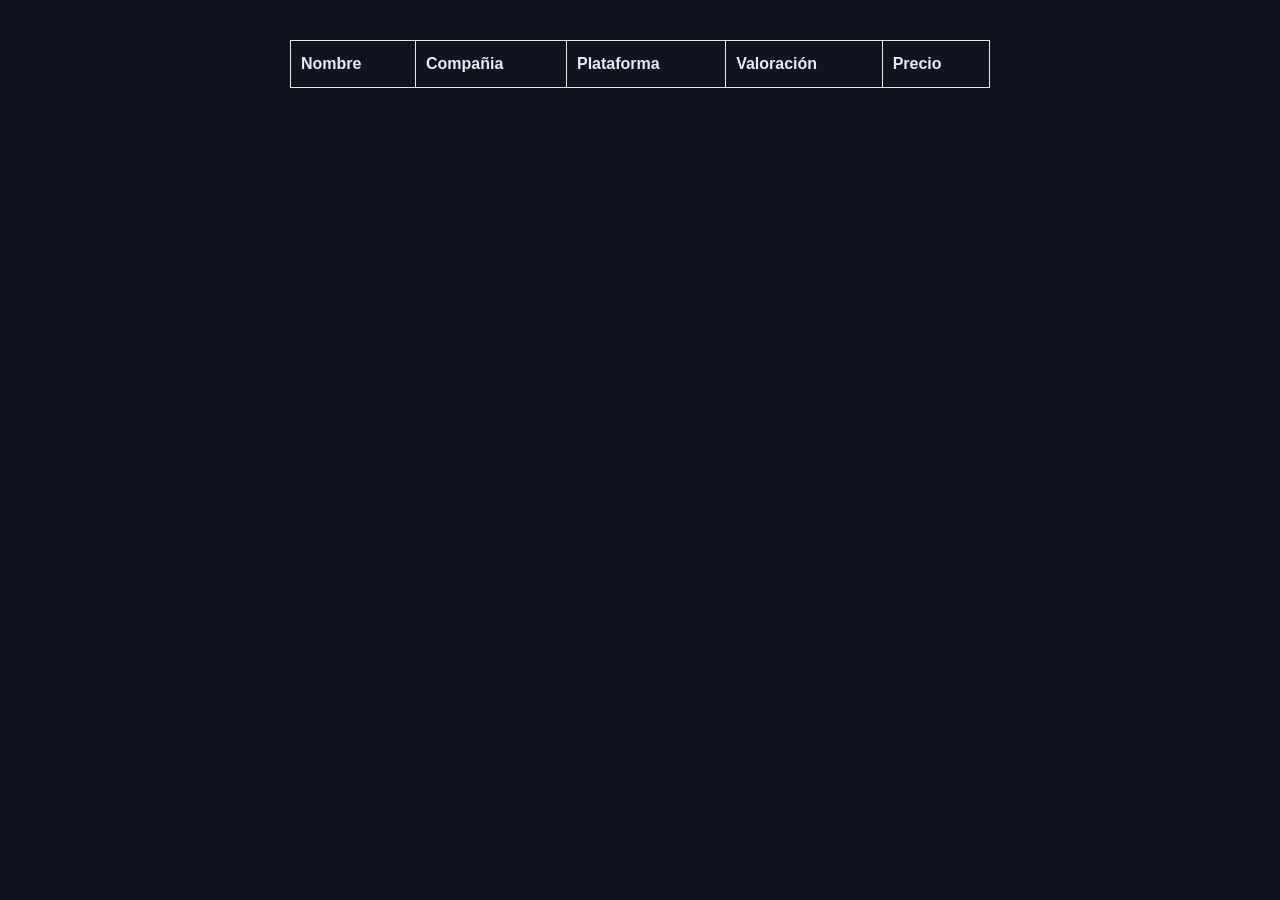
==== index.html @ 77b1aaeb "Añadir espacio en el cuerpo de la tabla de juegos en HTML" ====
<!DOCTYPE html>
<html lang="es">
<head>
<meta charset="UTF-8">
<meta name="viewport" content="width=device-width, initial-scale=1.0">
<link rel="stylesheet" href="estilos.css">
<title>Mi primer script</title>
</head>
<body>
<script src="apps.js"></script>

<table id="tablaJuegos">

  <thead>
    <tr>
      <th>Nombre</th>
      <th>Compañia</th>
      <th>Plataforma</th>
      <th>Valoración</th>
      <th>Precio</th>
    </tr>
  </thead>
  <tbody id="cuerpoTabla">

  </tbody>
</body>
</html>
---- estilos.css ----
body {
font-family: "Segoe UI", system-ui, sans-serif;
background-color: #0f1420;
color: #e8ecf4;
max-width: 700px;
margin: 40px auto;
padding: 0 20px;
line-height: 1.6;
}
h1 {
color: #4f8cff;
}
#boton {
    background-color: #0078d4;
    color: white;
    padding: 12px 20px;
    border: none;
    border-radius: 8px;
    cursor: pointer;
}

#boton:hover {
    background-color: #005a9e;
}
/* Menú */
#menu {
  background-color: #e8dfdf;
  padding: 15px;
     padding: 12px 20px;
    border: none;
    border-radius: 8px;
    cursor: pointer;

}

/* Enlaces */
.enlace {
  color: #58a6ff;
  text-decoration: none;
  margin-right: 15px;
}

/* Hover */
.enlace:hover {
  color: #0b72bb;
  background-color: #0274f6;
  padding: 5px;
  border-radius: 8px;
}
body.tema-claro {
  background-color: #f50000;
  color: #fb0202;
}

body.tema-claro #menu {
  background-color: #58a6ff;
}

body.tema-claro .enlace {
  color: #ee0000;
  
}
.modonoche {
  background-color: #0f1420;
  color: #e8ecf4;
  background-color: #0274f6;
  padding: 5px;
  border-radius: 8px;
}
.tema-claro {
  background-color: #f50000;
  color: #fb0202;
  background-color: #0274f6;
  padding: 5px;
  border-radius: 8px;
}   
/* Selecciona la tabla por su id */
#tablaJuegos {
    width: 100%;
    border-collapse: collapse;
    font-family: Arial, sans-serif;
}

/* Bordes y espacio interior */
#tablaJuegos th,
#tablaJuegos td {
    border: 1px solid #ede6e6;
    padding: 10px;
    text-align: left;
}


/* Efecto cebra */
#tablaJuegos tr:nth-child(even) {
    background-color: #b7b4b4;
}

/* Efecto hover */
#tablaJuegos tr:hover {
    background-color: #e9ece9;
}
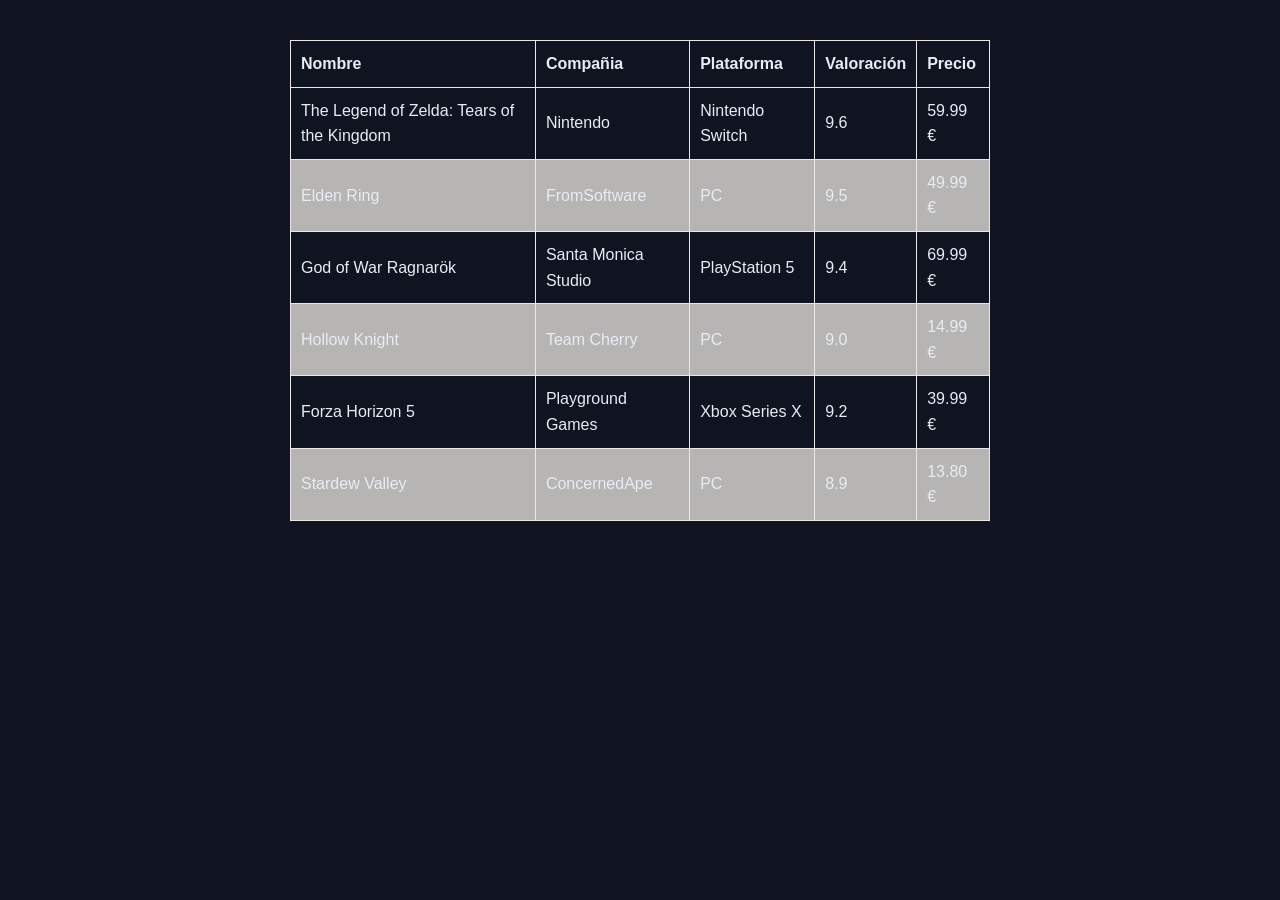
==== commit de11cdad: "Actualizar la tabla de videojuegos con nuevos datos y corregir el precio de Stardew Valley" ====
--- a/index.html
+++ b/index.html
@@ -10,7 +10,6 @@
 <script src="apps.js"></script>
 
 <table id="tablaJuegos">
-
   <thead>
     <tr>
       <th>Nombre</th>
@@ -22,6 +21,48 @@
   </thead>
   <tbody id="cuerpoTabla">
 
+  <tr id="fila1">
+    <td> The Legend of Zelda: Tears of the Kingdom</td>
+    <td>Nintendo</td>
+    <td>Nintendo Switch</td>
+    <td>9.6</td>
+    <td>59.99 €</td>
+  </tr>
+  <tr id="fila2">
+    <td>Elden Ring</td>
+    <td>FromSoftware</td>
+    <td>PC</td>
+    <td>9.5</td>
+    <td>49.99 €</td>
+  </tr>
+  <tr id="fila3">
+    <td> God of War Ragnarök</td>
+    <td>Santa Monica Studio</td>
+    <td>PlayStation 5</td>
+    <td>9.4</td>
+    <td>69.99 €</td>
+  </tr>
+  <tr id="fila4">
+    <td> Hollow Knight</td>
+    <td>Team Cherry</td>
+    <td>PC</td>
+    <td>9.0</td>
+    <td>14.99 €</td>
+  </tr>
+    <tr id="fila5">
+        <td>Forza Horizon 5</td>
+        <td>Playground Games</td>
+        <td>Xbox Series X</td>
+        <td>9.2</td>
+        <td>39.99 €</td>
+    </tr>
+    <tr id="fila6">
+        <td>Stardew Valley</td>
+        <td>ConcernedApe</td>
+        <td>PC</td>
+        <td>8.9</td>
+        <td>13.80 €</td>
+    </tr>
   </tbody>
 </body>
 </html>
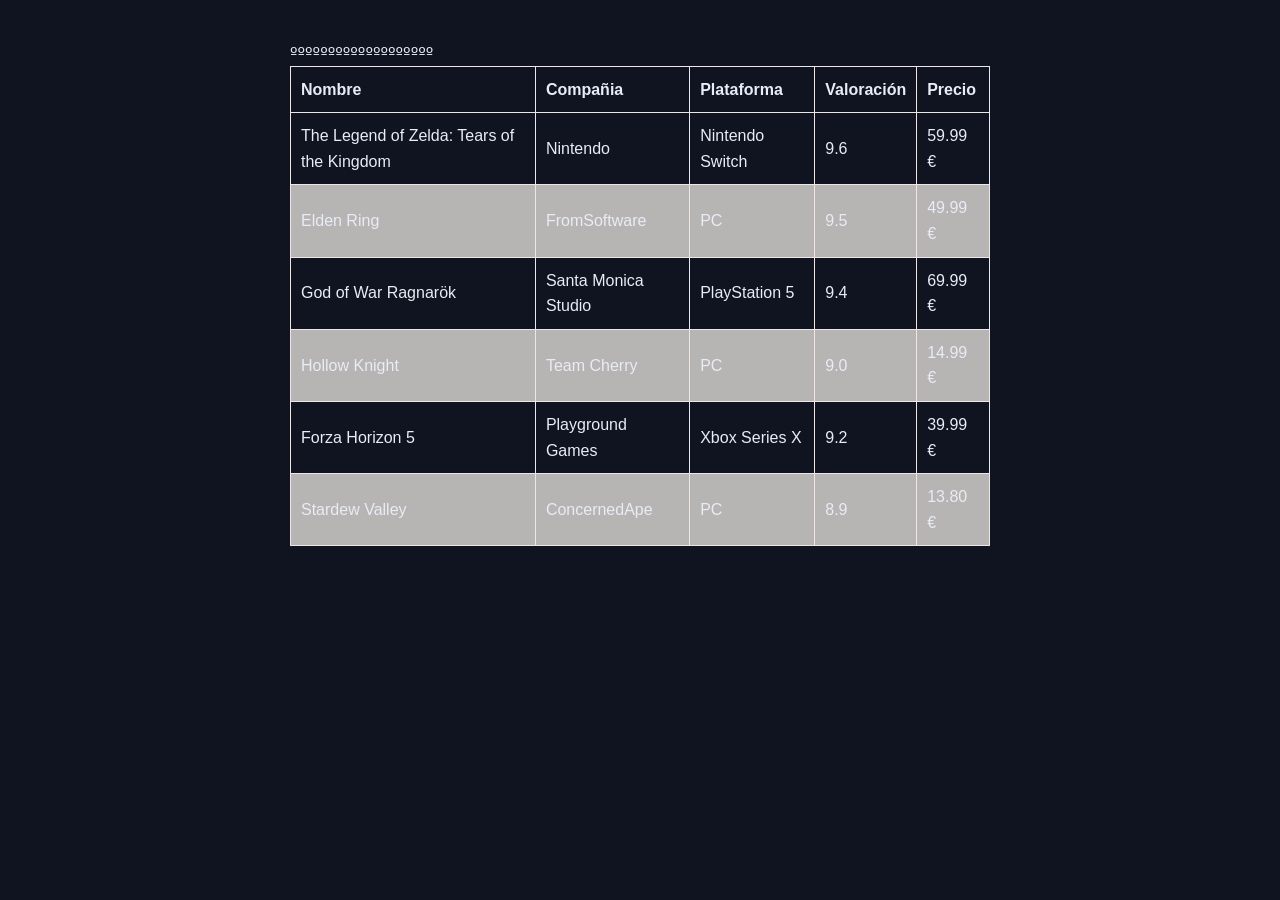
==== commit c5da500d: "Añadir nuevos archivos Bucles.js y reto2.js con lógica de tareas y estructura de bucles" ====
--- a/index.html
+++ b/index.html
@@ -8,7 +8,8 @@
 </head>
 <body>
 <script src="apps.js"></script>
-
+<script src="reto2.js "></script>
+<script src="Bucles.js"></script>
 <table id="tablaJuegos">
   <thead>
     <tr>
@@ -63,6 +64,6 @@
         <td>8.9</td>
         <td>13.80 €</td>
     </tr>
-  </tbody>
+ººººººººººººººººººº  </tbody>
 </body>
 </html>
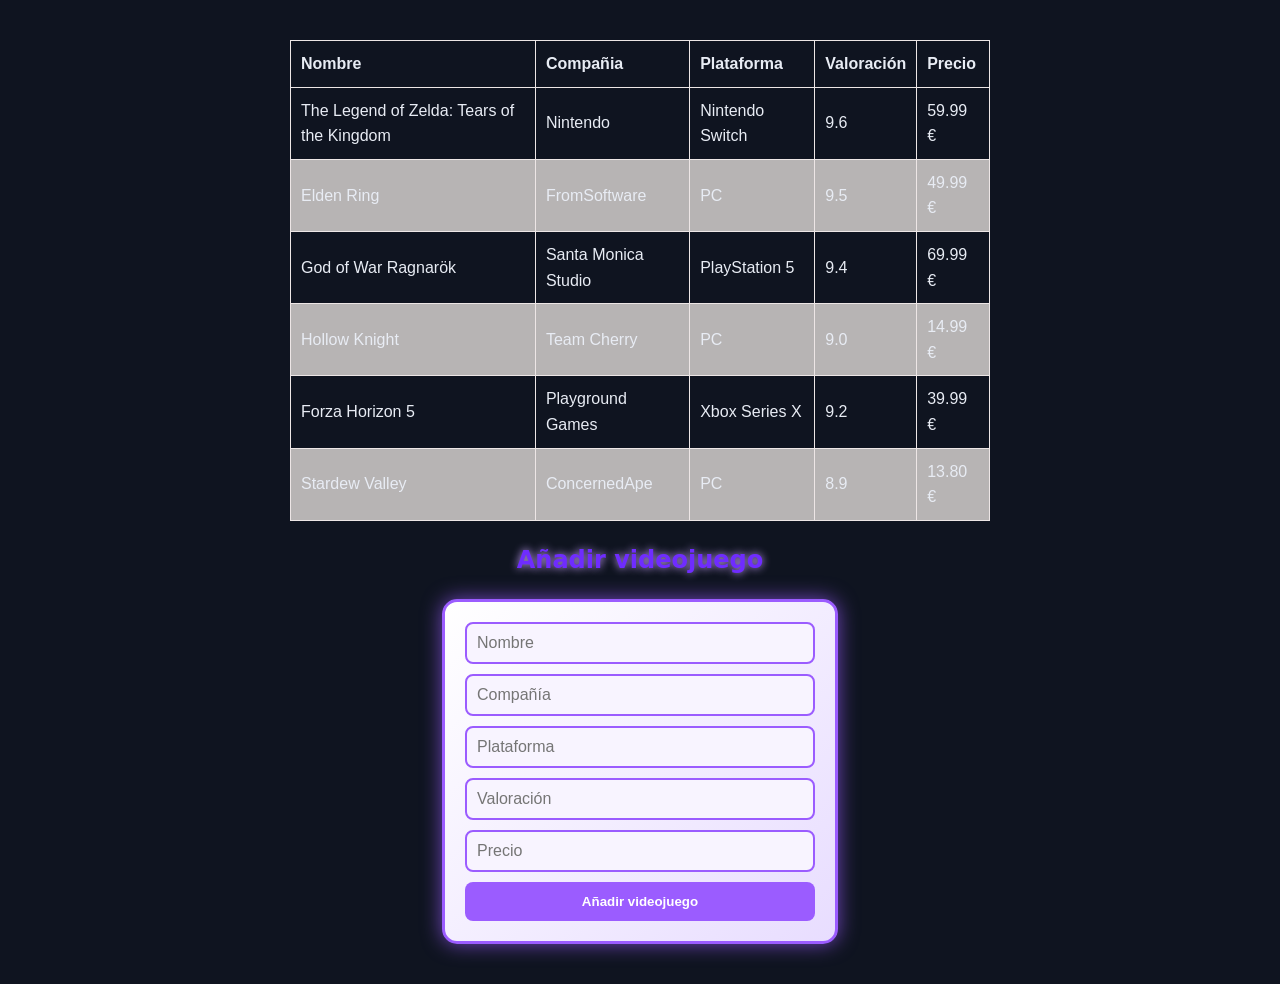
==== commit ac89ada6: "Añadir formulario para añadir videojuegos y lógica de eventos en apps.js; mejorar estilos en estilos" ====
--- a/index.html
+++ b/index.html
@@ -3,6 +3,8 @@
 <head>
 <meta charset="UTF-8">
 <meta name="viewport" content="width=device-width, initial-scale=1.0">
+<!!-- Enlace al archivo de estilos CSS -->
+
 <link rel="stylesheet" href="estilos.css">
 <title>Mi primer script</title>
 </head>
@@ -10,6 +12,7 @@
 <script src="apps.js"></script>
 <script src="reto2.js "></script>
 <script src="Bucles.js"></script>
+<script src="personajes.js"></script>
 <table id="tablaJuegos">
   <thead>
     <tr>
@@ -21,7 +24,6 @@
     </tr>
   </thead>
   <tbody id="cuerpoTabla">
-
   <tr id="fila1">
     <td> The Legend of Zelda: Tears of the Kingdom</td>
     <td>Nintendo</td>
@@ -57,13 +59,26 @@
         <td>9.2</td>
         <td>39.99 €</td>
     </tr>
-    <tr id="fila6">
+        <tr id="fila6">
         <td>Stardew Valley</td>
         <td>ConcernedApe</td>
         <td>PC</td>
         <td>8.9</td>
         <td>13.80 €</td>
     </tr>
-ººººººººººººººººººº  </tbody>
+  </tbody>
+</table>
+
+<h2>Añadir videojuego</h2>
+
+<!-- Formulario para añadir un nuevo videojuego -->
+<form id="formVideojuego">
+    <input type="text" id="nombre" placeholder="Nombre">
+    <input type="text" id="compania" placeholder="Compañía">
+    <input type="text" id="plataforma" placeholder="Plataforma">
+    <input type="number" id="valoracion" placeholder="Valoración">
+    <input type="number" id="precio" placeholder="Precio">
+    <button id="Añadir" type="submit">Añadir videojuego</button>
+</form>
 </body>
 </html>
--- a/estilos.css
+++ b/estilos.css
@@ -102,3 +102,85 @@
     background-color: #e9ece9;
 }
 
+#formVideojuego button {
+    position: relative;
+    padding: 12px;
+    background-color: #9b5cff;
+    color: white;
+    border: none;
+    border-radius: 8px;
+    cursor: pointer;
+    overflow: hidden;
+    transition: 0.3s;
+}
+
+#formVideojuego button:hover {
+    background-color: #6f2cff;
+    box-shadow: 0 0 15px #9b5cff;
+    transform: scale(1.05);
+}
+
+#formVideojuego button::before {
+    content: "🕸️";
+    position: absolute;
+    font-size: 40px;
+    opacity: 0;
+    top: 50%;
+    left: 50%;
+    transform: translate(-50%, -50%) scale(0);
+    transition: 0.4s;
+}
+
+#formVideojuego button:hover::before {
+    opacity: 0.4;
+    transform: translate(-50%, -50%) scale(1.5);
+}
+#formVideojuego {
+    display: flex;
+    flex-direction: column;
+    gap: 10px;
+    width: 350px;
+    margin: 20px auto;
+    padding: 20px;
+    background: linear-gradient(135deg, #ffffff, #e8ddff);
+    border: 3px solid #9b5cff;
+    border-radius: 15px;
+    box-shadow: 0 0 20px rgba(155, 92, 255, 0.7);
+}
+
+#formVideojuego input {
+    padding: 10px;
+    border: 2px solid #9b5cff;
+    border-radius: 8px;
+    background-color: #f8f4ff;
+    color: #2b0a45;
+    font-size: 16px;
+}
+
+#formVideojuego input:focus {
+    outline: none;
+    box-shadow: 0 0 10px #9b5cff;
+}
+
+#formVideojuego button {
+    padding: 12px;
+    background-color: #9b5cff;
+    color: white;
+    border: none;
+    border-radius: 8px;
+    cursor: pointer;
+    font-weight: bold;
+    transition: 0.3s;
+}
+
+#formVideojuego button:hover {
+    background-color: #6f2cff;
+    transform: scale(1.05);
+    box-shadow: 0 0 15px #9b5cff;
+}
+
+h2 {
+    text-align: center;
+    color: #6f2cff;
+    text-shadow: 0 0 8px #c9a3ff;
+}
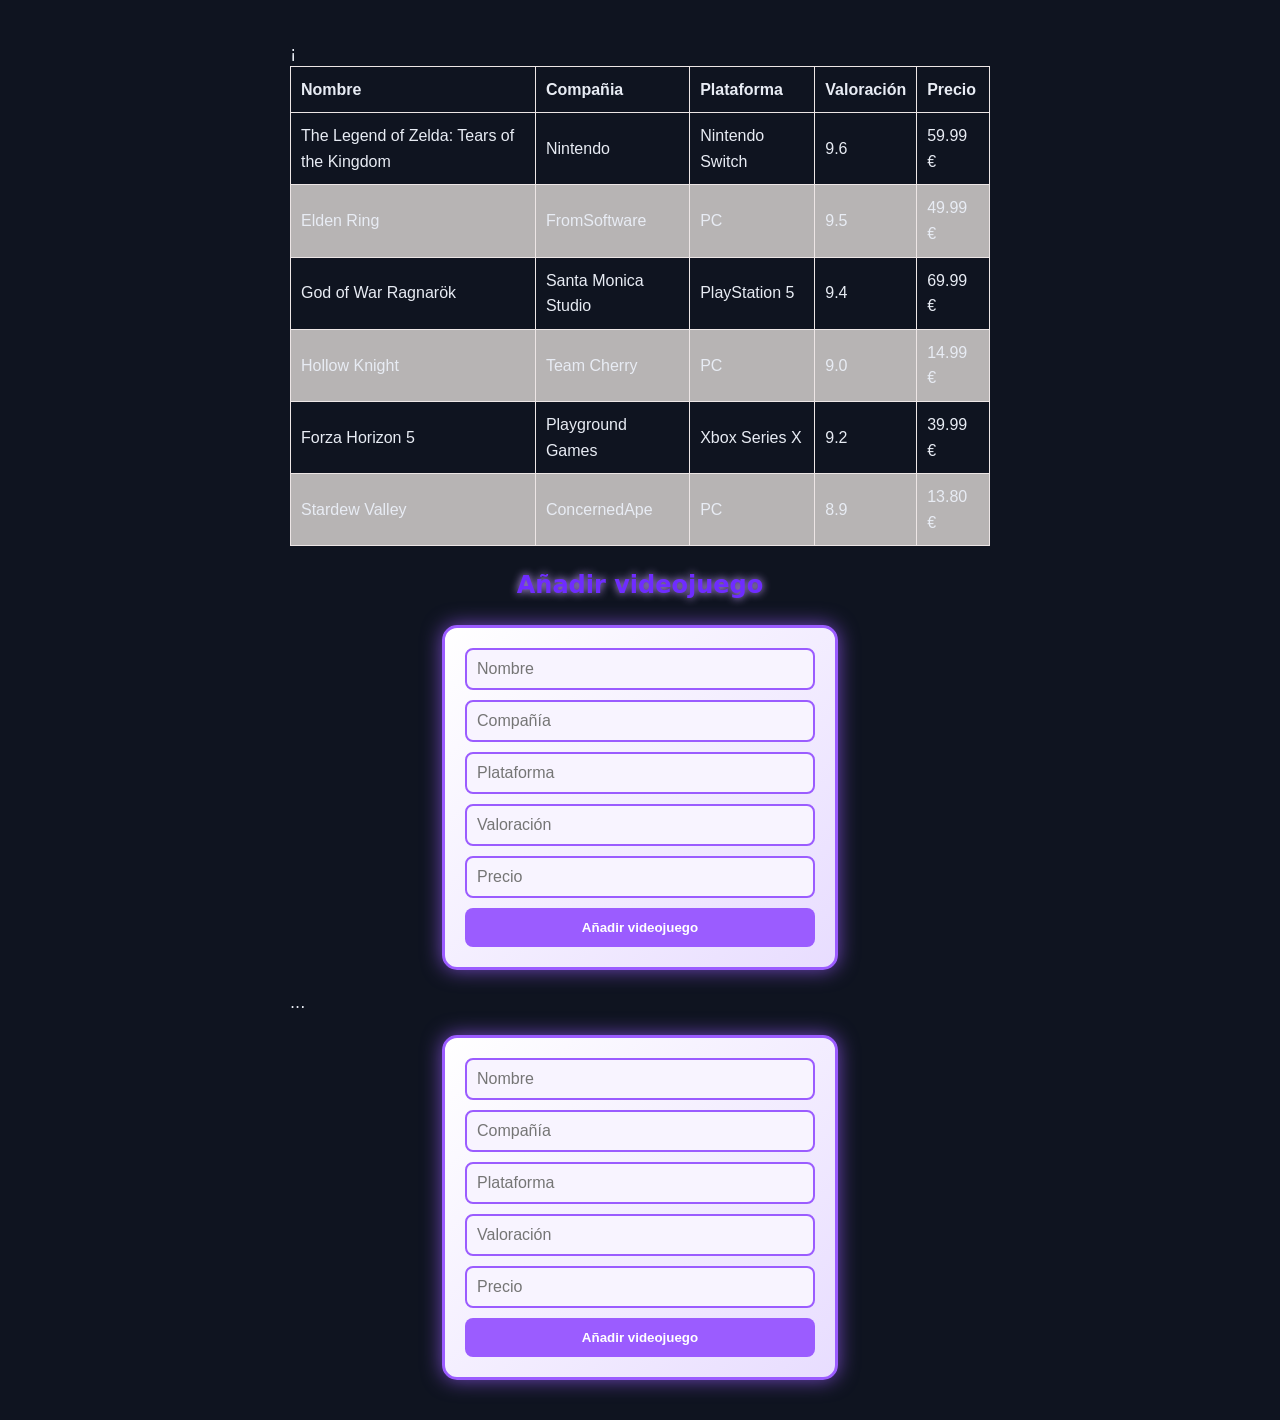
==== commit 856ad4e6: "Reto final: formulario para añadir juegos a la tabla" ====
--- a/index.html
+++ b/index.html
@@ -9,10 +9,7 @@
 <title>Mi primer script</title>
 </head>
 <body>
-<script src="apps.js"></script>
-<script src="reto2.js "></script>
-<script src="Bucles.js"></script>
-<script src="personajes.js"></script>
+¡
 <table id="tablaJuegos">
   <thead>
     <tr>
@@ -78,7 +75,24 @@
     <input type="text" id="plataforma" placeholder="Plataforma">
     <input type="number" id="valoracion" placeholder="Valoración">
     <input type="number" id="precio" placeholder="Precio">
+   <button id="Añadir" type="submit">Añadir videojuego</button>
+</form>
+...
+<form id="formVideojuego">
+    <input type="text" id="nombre" placeholder="Nombre">
+    <input type="text" id="compania" placeholder="Compañía">
+    <input type="text" id="plataforma" placeholder="Plataforma">
+    <input type="number" id="valoracion" placeholder="Valoración">
+    <input type="number" id="precio" placeholder="Precio">
     <button id="Añadir" type="submit">Añadir videojuego</button>
 </form>
+
+<script src="apps.js"></script>
+<script src="reto2.js"></script>
+<script src="Bucles.js"></script>
+<script src="personajes.js"></script>
+
+</body>
+
 </body>
 </html>
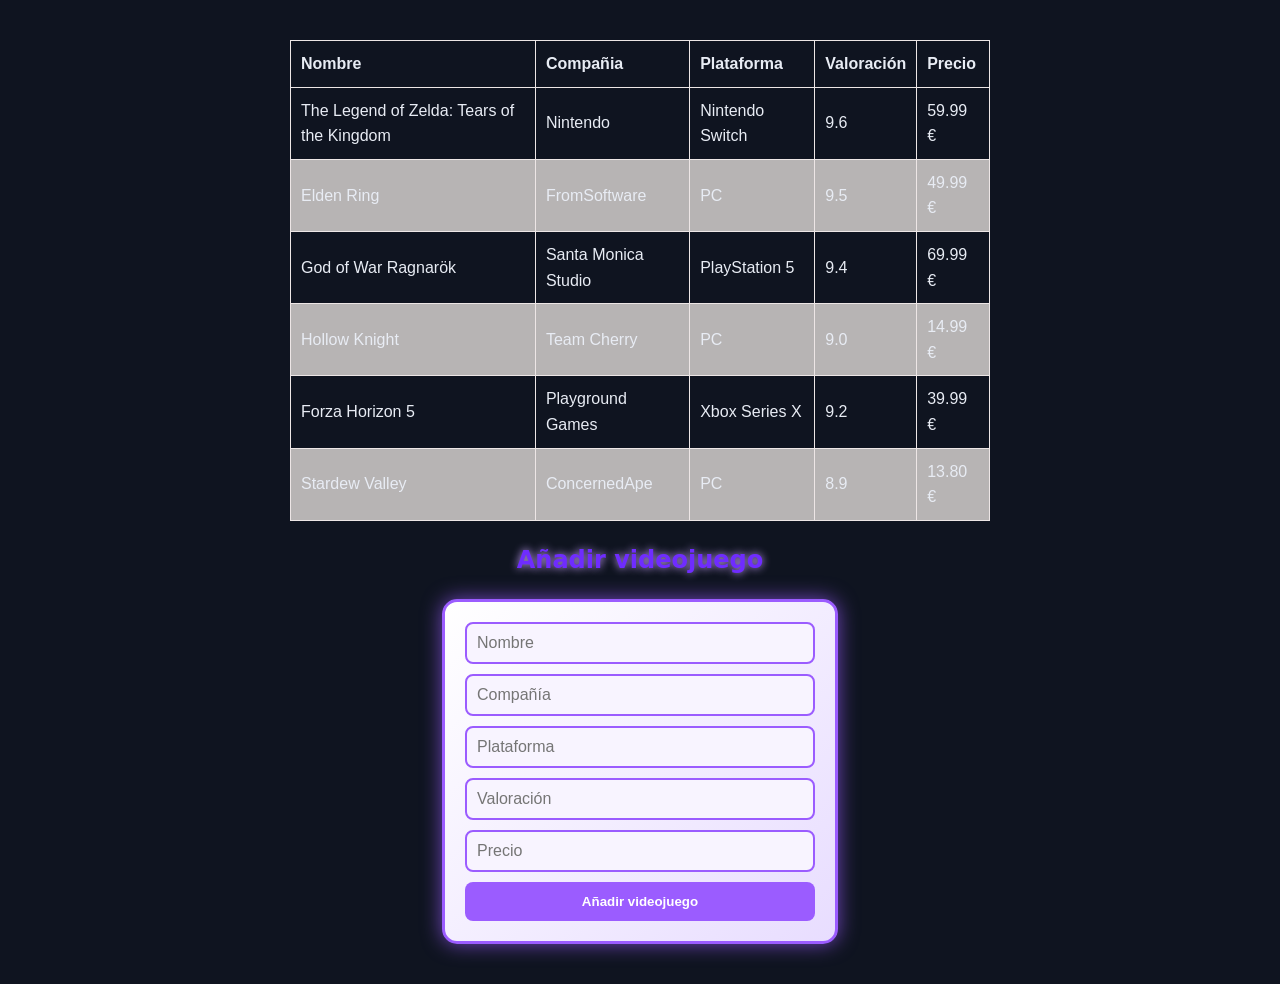
==== commit 209b5782: "Eliminar código redundante en el formulario de añadir videojuego en index.html" ====
--- a/index.html
+++ b/index.html
@@ -9,7 +9,7 @@
 <title>Mi primer script</title>
 </head>
 <body>
-¡
+
 <table id="tablaJuegos">
   <thead>
     <tr>
@@ -77,16 +77,6 @@
     <input type="number" id="precio" placeholder="Precio">
    <button id="Añadir" type="submit">Añadir videojuego</button>
 </form>
-...
-<form id="formVideojuego">
-    <input type="text" id="nombre" placeholder="Nombre">
-    <input type="text" id="compania" placeholder="Compañía">
-    <input type="text" id="plataforma" placeholder="Plataforma">
-    <input type="number" id="valoracion" placeholder="Valoración">
-    <input type="number" id="precio" placeholder="Precio">
-    <button id="Añadir" type="submit">Añadir videojuego</button>
-</form>
-
 <script src="apps.js"></script>
 <script src="reto2.js"></script>
 <script src="Bucles.js"></script>
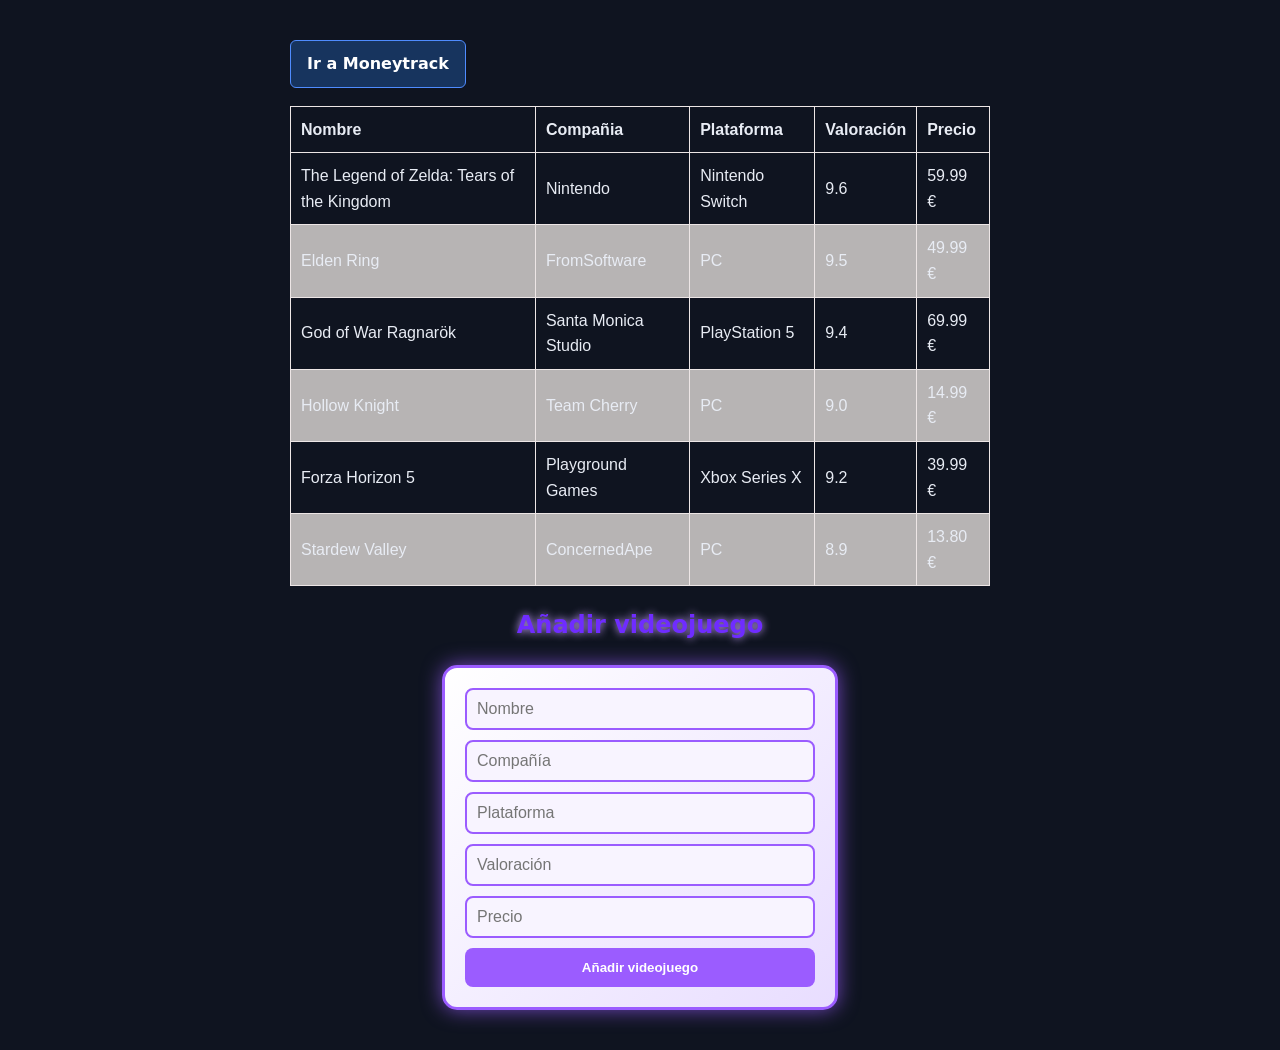
==== commit dc8c1432: "Extra" ====
--- a/index.html
+++ b/index.html
@@ -9,6 +9,8 @@
 <title>Mi primer script</title>
 </head>
 <body>
+
+<a class="enlace-moneytrack" href="Moneytrack/IndexMT.html">Ir a Moneytrack</a>
 
 <table id="tablaJuegos">
   <thead>
--- a/estilos.css
+++ b/estilos.css
@@ -9,6 +9,30 @@
 padding: 0 20px;
 line-height: 1.6;
 }
+
+.enlace-moneytrack {
+    display: inline-block;
+    margin-bottom: 18px;
+    padding: 10px 16px;
+    border: 1px solid #4f8cff;
+    border-radius: 6px;
+    background-color: #17345e;
+    color: #fff;
+    font-weight: 600;
+    text-decoration: none;
+    transition: background-color 0.2s, transform 0.2s;
+}
+
+.enlace-moneytrack:hover {
+    background-color: #24519a;
+    transform: translateY(-1px);
+}
+
+.enlace-moneytrack:focus-visible {
+    outline: 3px solid #8eb5ff;
+    outline-offset: 3px;
+}
+
 h1 {
 color: #4f8cff;
 }
